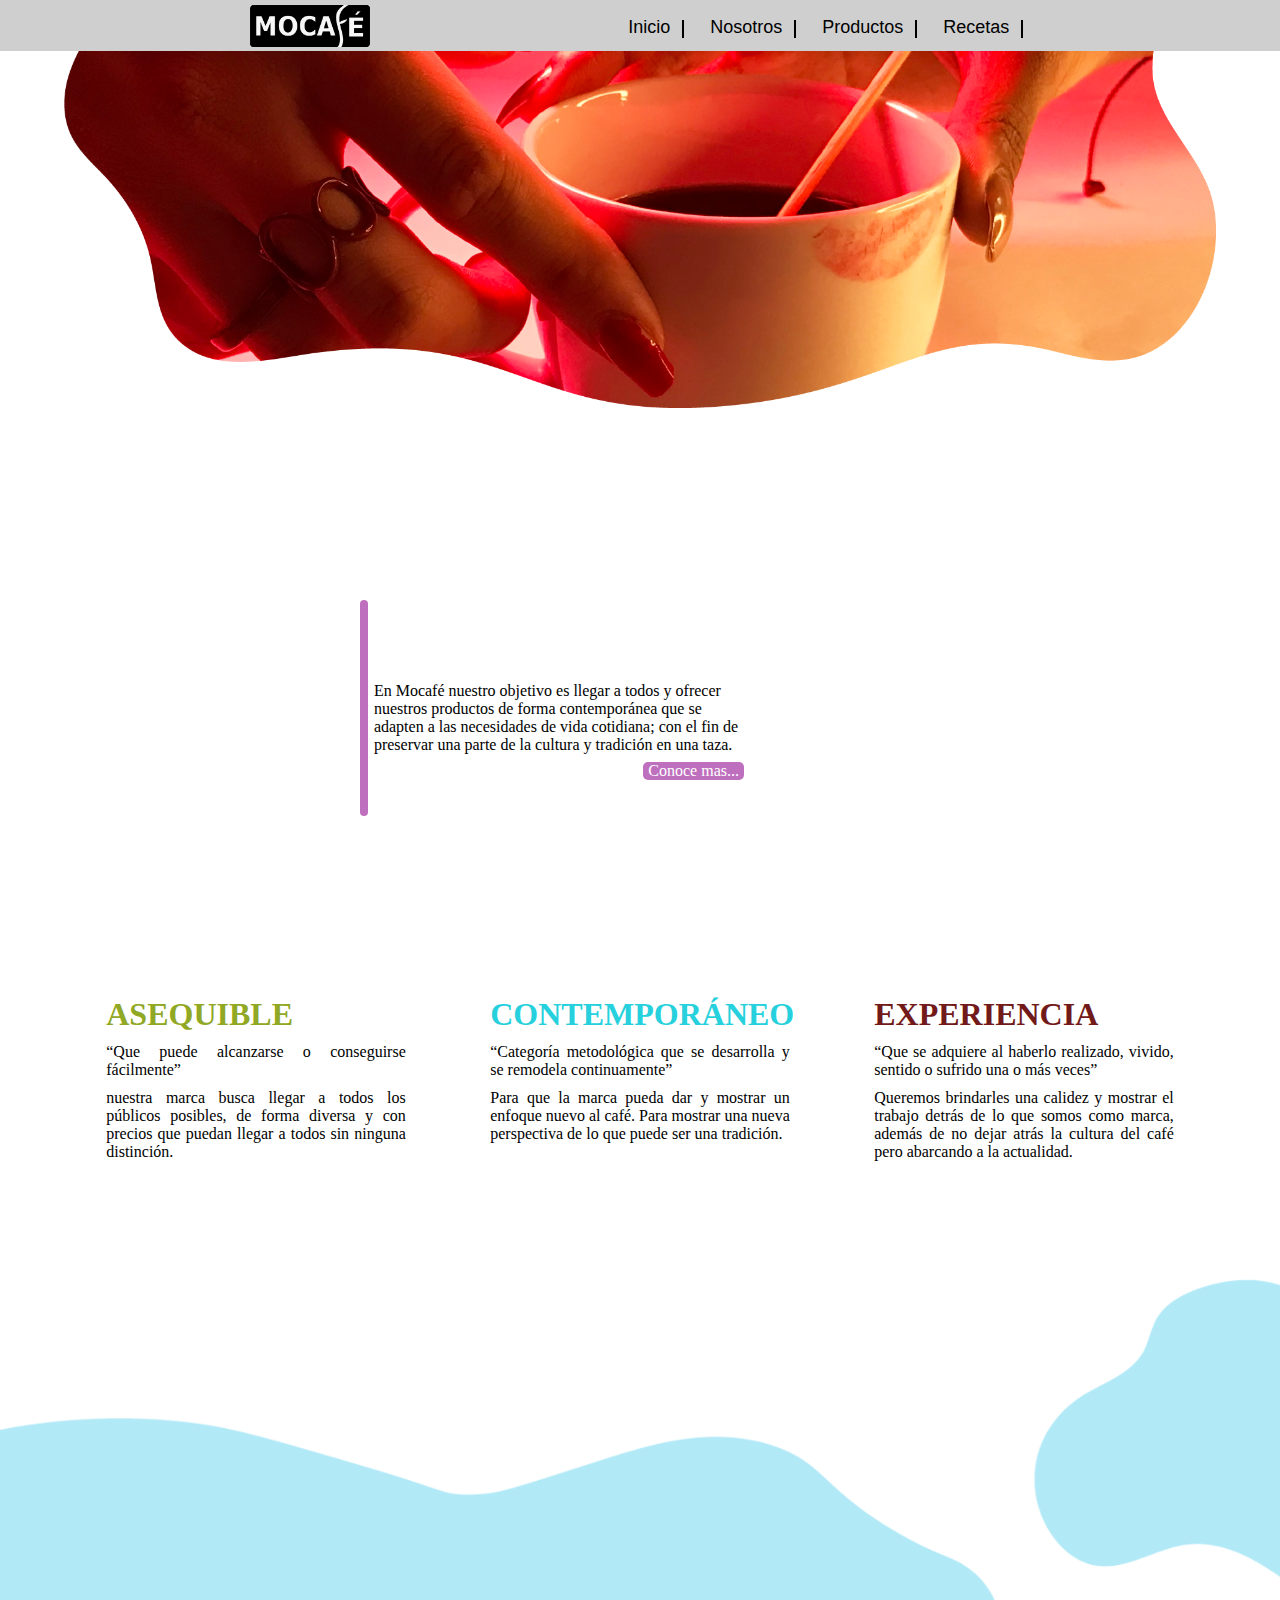
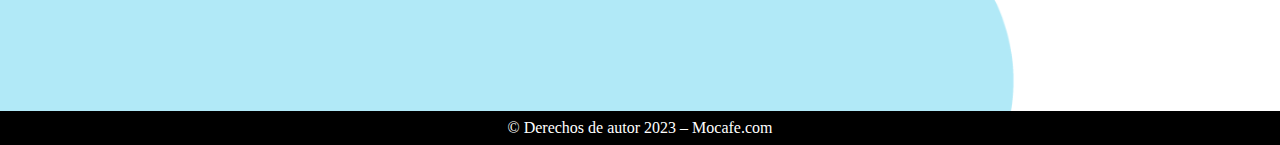
==== index.html @ 017a7a90 "home listo" ====
<!DOCTYPE html>
<html lang="en">
<head>
    <meta charset="UTF-8">
    <meta name="viewport" content="width=device-width, initial-scale=1.0">
    <link rel="stylesheet" href="css/mariana.css">
    <title>Mocafe</title>
</head>
<body>
    <nav class="navbar">
        <div class="navbar-logo">
            <img src="img/logo-mocafe.jpeg" alt="logo">
        </div>
        <ul class="navlink">
            <li>
                <a href="index.html">Inicio</a>
                <div class="line"></div>
            </li>
            <li>
                <a href="module/nosotros.html">Nosotros</a>
                <div class="line"></div>
            </li>
            <li>
                <a href="module/productos.html">Productos</a>
                <div class="line"></div>
            </li>
            <li>
                <a href="module/recetas.html">Recetas</a>
                <div class="line"></div>
            </li>
        </ul>
    </nav>
    <div class="slider">
        <ul>
          <li>
            <img src="img/slide1.png" alt="">
          </li>
          <li>
            <img src=" img/slide2.png" alt="">
          </li>
          <li>
            <img src="img/slide1.png" alt="">
          </li>
          <li>
            <img src="img/slide2.png" alt="">
          </li>
        </ul>
      </div>
      <div class="objetc-ini">
        <div class="line-object"></div>
        <div class="texto-object">
            <p>
                En Mocafé nuestro objetivo es llegar a todos y ofrecer 
                nuestros productos de forma contemporánea que se 
                adapten a las necesidades de vida cotidiana; con el fin de 
                preservar una parte de la cultura y tradición en una taza.
            </p>
            <a href="">Conoce mas...</a>
        </div>
      </div>

      <div class="ace-content">
        <div class="ace">
            <h1 class="h1">ASEQUIBLE</h1>
            <p>
                “Que puede alcanzarse o conseguirse 
                fácilmente”
            </p>
            <p>
                nuestra marca busca llegar a todos los 
                públicos posibles, de forma diversa y 
                con precios que puedan llegar a todos 
                sin ninguna distinción.
            </p>
        </div>
        <div class="ace">
            <h1 class="h2">CONTEMPORÁNEO</h1>
            <p>
                “Categoría metodológica que se desarrolla y se 
                remodela continuamente”
            </p>
            <p>
                Para que la marca pueda dar y mostrar 
                un enfoque nuevo al café. Para mostrar 
                una nueva perspectiva de lo que puede 
                ser una tradición.
            </p>
        </div>
        <div class="ace">
            <h1 class="h3">EXPERIENCIA</h1>
            <p>
                “Que se adquiere al haberlo realizado, 
                vivido, sentido o sufrido una o más 
                veces”
            </p>
            <p>
                Queremos brindarles una calidez y mostrar 
                el trabajo detrás de lo que somos como 
                marca, además de no dejar atrás la cultura 
                del café pero abarcando a la actualidad.
            </p>
        </div>
      </div>
      <div class="suscrip">
        <img src="img/footer.png" alt="">
      </div>

      <div class="footer">
        <p>© Derechos de autor 2023 – Mocafe.com</p>
      </div>
</body>
</html>
---- css/mariana.css ----
*{
    margin: 0;
    padding: 0;
    box-sizing: border-box;
}
a{
    text-decoration: none;
    color: #000;
}
/* ======================== NAVBAR ========================*/

.navbar{
    display: flex;
    justify-content: space-evenly;
    background: rgb(207, 207, 207);
    padding: 5px 0 0 5px;
}
.navbar-logo{
    width: 120px;
}
.navbar-logo img{
    width: 120px;
    border-radius: 2px;
}
.navlink{
    display: flex;
    align-items: center;
    list-style: none;
}
.navlink li{
    display: flex;
    font-family: Verdana, Geneva, Tahoma, sans-serif;
    font-size: 18px;
    margin: 0 4px 0 4px;
    padding: 0 5px 0 5px;
}
.navlink a{
    padding: 2px 5px 2px 5px ;
}
.navlink a:hover{
    background: rgb(170, 170, 170);
    border-radius: 5px;
}

.line{
    background: #000;
    width: 2px;
    height: 18px;
    margin: 5px 3px 0 7px;
}

/* ======================== SLIDER ========================*/
.slider{
    width: 100%;
    height: 65vh;
    overflow: hidden;
    }

.slider ul{
    display: flex;
    animation: slide 16S infinite alternate linear;
    width: 400%;
}

.slider li{
    display: flex;
    justify-content: center;
    width: 100%;
    list-style: none;
}
    
.slider img{
    width: 90%;
    margin-top: -13vh;
    object-fit: cover;
}
@keyframes slide{
    0%{margin-left: 0%;}
    20%{margin-left: 0%;}

    25%{margin-left: -100%;}
    45%{margin-left: -100%;}

    50%{margin-left: -200%;}
    70%{margin-left: -200%;}

    75%{margin-left: -300%;}
    100%{margin-left: -300%;}
}

.objetc-ini{
    display: flex;
    align-items: center;
    width: 30%;
    margin-left: 40vh;
    margin-top: -4vh;
}

.line-object{
    background: rgb(190, 112, 190);
    width: 30px;
    height: 24vh;
    border-radius: 10px;
    margin-right: 6px;
}

.texto-object{
    margin-top: 6vh;
}

.texto-object a{
    background: rgb(190, 112, 190);
    color: #fff;
    float: right;
    margin: 8px 0 8px 0;
    padding: 0 5px 0 5px;
    border-radius: 5px;
}

.ace-content{
    display: flex;
    justify-content: space-around;
    width: 90%;
    margin: auto;
    margin-top: 20vh;
}
.ace{
    width: 26%;
    margin: 0 20px 0 20px;
}

.ace .h1,
.h2, .h3{
    font-weight: bolder;
    margin-bottom: 10px;
}
.ace .h1{
    color: rgb(144, 168, 35);
}
.ace .h2{
    color: rgb(38, 209, 221);
}
.ace .h3{
    color: rgb(114, 25, 25);
}
.ace p{
    margin-bottom: 10px;
    text-align: justify;
}



.suscrip{
    width: 100%;
    height: 60vh;
}
.suscrip img{
    width: 100%;
    height: 60vh;
    object-fit: cover;
}
.footer{
    background: #000;
    display: block;
    width: 100%;
    text-align: center;
    color: #fff;
    padding: 8px 0 8px 0;
}

.nosimg{
    width: 100%;
    height: 50vh;
}
.nosimg img{
    width: 100%;
}

.mivi{
    background-color: red;
    display: flex;
    width: 60%;
    margin: auto;
    margin-top: 50px;
}
.miviline{
    width: 40px;
    height: 20vh;
    background: yellow;
    margin-right: 10px;
}

.mivi-text1{
    background: blue;
}
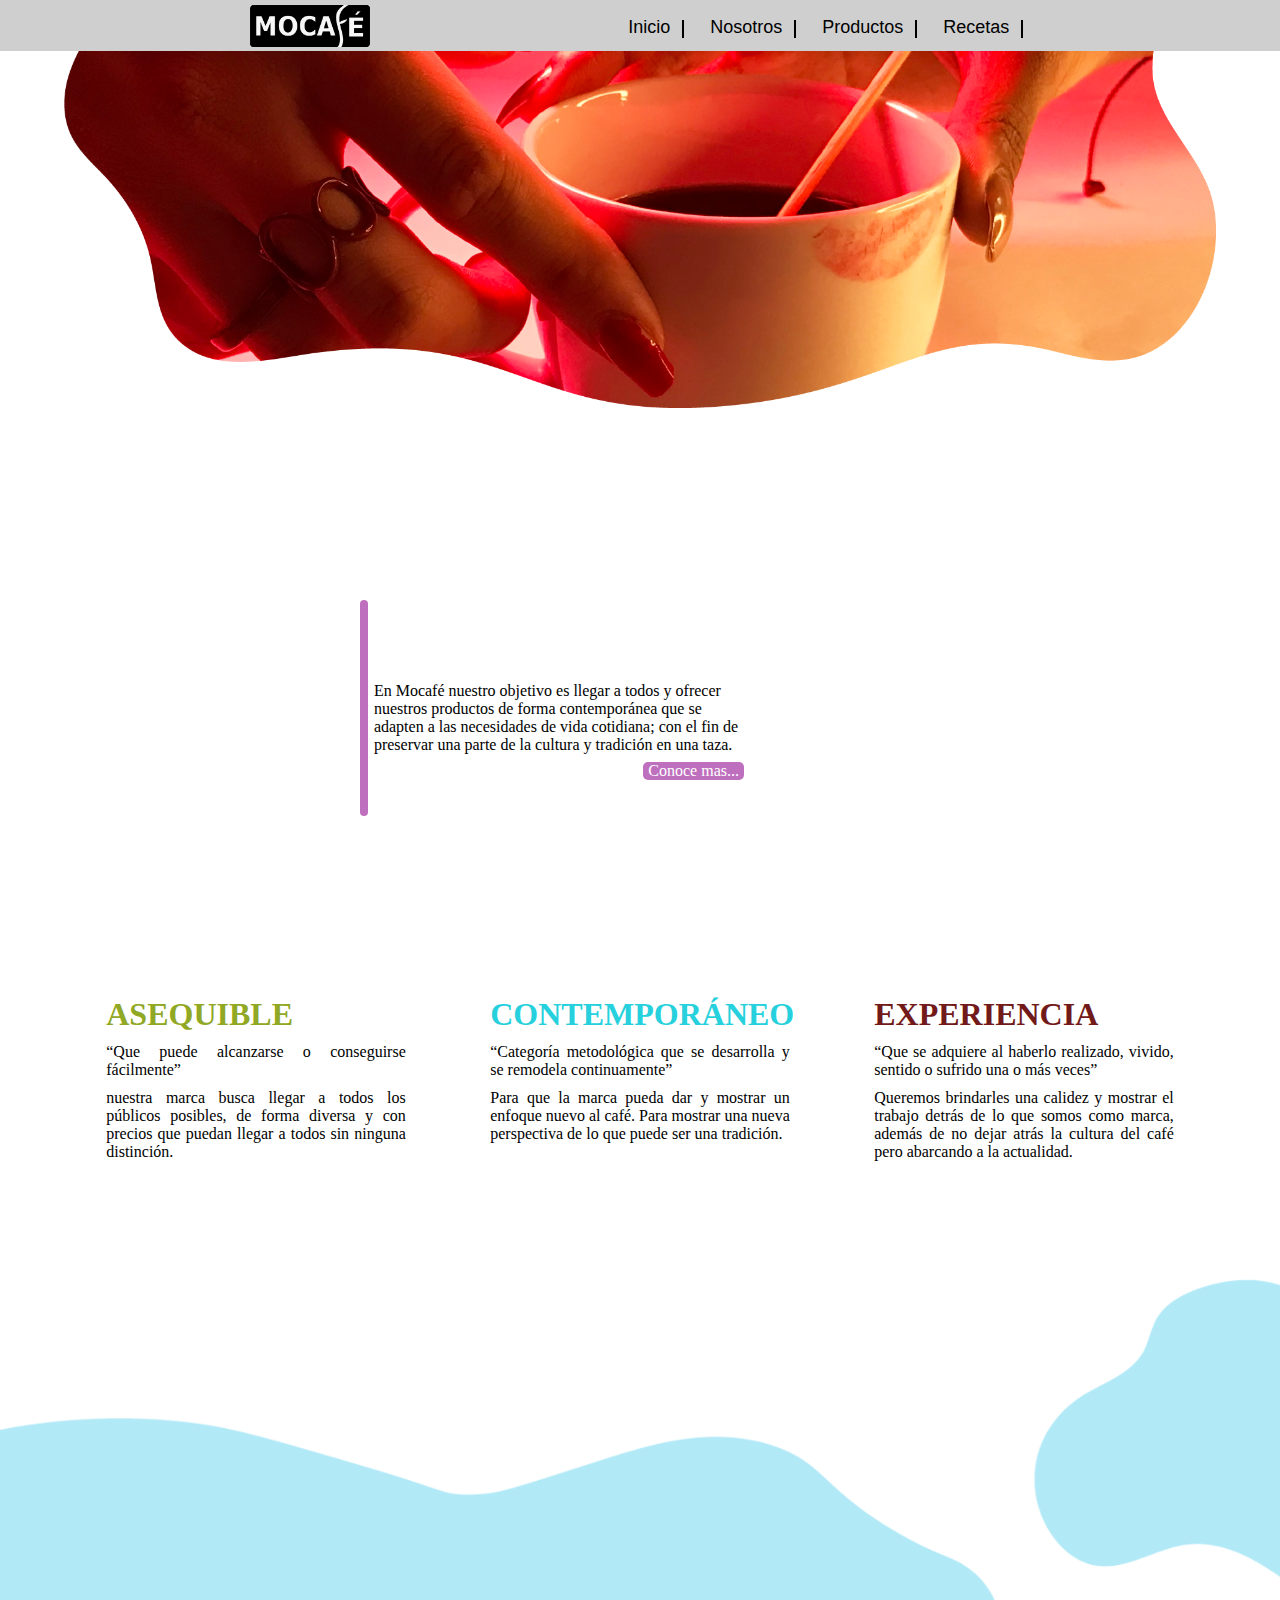
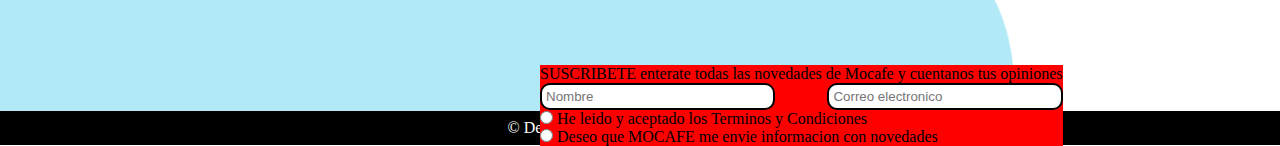
==== commit d563721c: "tengo mucho por hacer y poco tiempo pa hacerlo" ====
--- a/index.html
+++ b/index.html
@@ -1,11 +1,13 @@
 <!DOCTYPE html>
 <html lang="en">
+
 <head>
     <meta charset="UTF-8">
     <meta name="viewport" content="width=device-width, initial-scale=1.0">
     <link rel="stylesheet" href="css/mariana.css">
     <title>Mocafe</title>
 </head>
+
 <body>
     <nav class="navbar">
         <div class="navbar-logo">
@@ -32,81 +34,100 @@
     </nav>
     <div class="slider">
         <ul>
-          <li>
-            <img src="img/slide1.png" alt="">
-          </li>
-          <li>
-            <img src=" img/slide2.png" alt="">
-          </li>
-          <li>
-            <img src="img/slide1.png" alt="">
-          </li>
-          <li>
-            <img src="img/slide2.png" alt="">
-          </li>
+            <li>
+                <img src="img/slide1.png" alt="">
+            </li>
+            <li>
+                <img src=" img/slide2.png" alt="">
+            </li>
+            <li>
+                <img src="img/slide1.png" alt="">
+            </li>
+            <li>
+                <img src="img/slide2.png" alt="">
+            </li>
         </ul>
-      </div>
-      <div class="objetc-ini">
+    </div>
+    <div class="objetc-ini">
         <div class="line-object"></div>
         <div class="texto-object">
             <p>
-                En Mocafé nuestro objetivo es llegar a todos y ofrecer 
-                nuestros productos de forma contemporánea que se 
-                adapten a las necesidades de vida cotidiana; con el fin de 
+                En Mocafé nuestro objetivo es llegar a todos y ofrecer
+                nuestros productos de forma contemporánea que se
+                adapten a las necesidades de vida cotidiana; con el fin de
                 preservar una parte de la cultura y tradición en una taza.
             </p>
             <a href="">Conoce mas...</a>
         </div>
-      </div>
+    </div>
 
-      <div class="ace-content">
+    <div class="ace-content">
         <div class="ace">
             <h1 class="h1">ASEQUIBLE</h1>
             <p>
-                “Que puede alcanzarse o conseguirse 
+                “Que puede alcanzarse o conseguirse
                 fácilmente”
             </p>
             <p>
-                nuestra marca busca llegar a todos los 
-                públicos posibles, de forma diversa y 
-                con precios que puedan llegar a todos 
+                nuestra marca busca llegar a todos los
+                públicos posibles, de forma diversa y
+                con precios que puedan llegar a todos
                 sin ninguna distinción.
             </p>
         </div>
         <div class="ace">
             <h1 class="h2">CONTEMPORÁNEO</h1>
             <p>
-                “Categoría metodológica que se desarrolla y se 
+                “Categoría metodológica que se desarrolla y se
                 remodela continuamente”
             </p>
             <p>
-                Para que la marca pueda dar y mostrar 
-                un enfoque nuevo al café. Para mostrar 
-                una nueva perspectiva de lo que puede 
+                Para que la marca pueda dar y mostrar
+                un enfoque nuevo al café. Para mostrar
+                una nueva perspectiva de lo que puede
                 ser una tradición.
             </p>
         </div>
         <div class="ace">
             <h1 class="h3">EXPERIENCIA</h1>
             <p>
-                “Que se adquiere al haberlo realizado, 
-                vivido, sentido o sufrido una o más 
+                “Que se adquiere al haberlo realizado,
+                vivido, sentido o sufrido una o más
                 veces”
             </p>
             <p>
-                Queremos brindarles una calidez y mostrar 
-                el trabajo detrás de lo que somos como 
-                marca, además de no dejar atrás la cultura 
+                Queremos brindarles una calidez y mostrar
+                el trabajo detrás de lo que somos como
+                marca, además de no dejar atrás la cultura
                 del café pero abarcando a la actualidad.
             </p>
         </div>
-      </div>
-      <div class="suscrip">
+    </div>
+    <div class="suscrip">
         <img src="img/footer.png" alt="">
-      </div>
+        <div class="text-sus">
+            <p>
+                SUSCRIBETE enterate todas las novedades de Mocafe y cuentanos
+                tus opiniones
+            </p>
+            <div class="input">
+                <input type="text" placeholder="Nombre">
+                <input type="text" placeholder="Correo electronico">
+            </div>
+            <div>
+                <input type="radio" name="" id="">
+                <span>He leido y aceptado los Terminos y Condiciones</span>
+            </div>
+            <div>
+                <input type="radio" name="" id="">
+                <span>Deseo que MOCAFE me envie informacion con novedades</span>
+            </div>
+        </div>
+    </div>
 
-      <div class="footer">
+    <div class="footer">
         <p>© Derechos de autor 2023 – Mocafe.com</p>
-      </div>
+    </div>
 </body>
+
 </html>--- a/css/mariana.css
+++ b/css/mariana.css
@@ -1,48 +1,56 @@
-*{
+* {
     margin: 0;
     padding: 0;
     box-sizing: border-box;
 }
-a{
+
+a {
     text-decoration: none;
     color: #000;
 }
+
 /* ======================== NAVBAR ========================*/
 
-.navbar{
+.navbar {
     display: flex;
     justify-content: space-evenly;
     background: rgb(207, 207, 207);
     padding: 5px 0 0 5px;
 }
-.navbar-logo{
+
+.navbar-logo {
     width: 120px;
 }
-.navbar-logo img{
+
+.navbar-logo img {
     width: 120px;
     border-radius: 2px;
 }
-.navlink{
+
+.navlink {
     display: flex;
     align-items: center;
     list-style: none;
 }
-.navlink li{
+
+.navlink li {
     display: flex;
     font-family: Verdana, Geneva, Tahoma, sans-serif;
     font-size: 18px;
     margin: 0 4px 0 4px;
     padding: 0 5px 0 5px;
 }
-.navlink a{
-    padding: 2px 5px 2px 5px ;
-}
-.navlink a:hover{
+
+.navlink a {
+    padding: 2px 5px 2px 5px;
+}
+
+.navlink a:hover {
     background: rgb(170, 170, 170);
     border-radius: 5px;
 }
 
-.line{
+.line {
     background: #000;
     width: 2px;
     height: 18px;
@@ -50,45 +58,66 @@
 }
 
 /* ======================== SLIDER ========================*/
-.slider{
+.slider {
     width: 100%;
     height: 65vh;
     overflow: hidden;
-    }
-
-.slider ul{
+}
+
+.slider ul {
     display: flex;
     animation: slide 16S infinite alternate linear;
     width: 400%;
 }
 
-.slider li{
+.slider li {
     display: flex;
     justify-content: center;
     width: 100%;
     list-style: none;
 }
-    
-.slider img{
+
+.slider img {
     width: 90%;
     margin-top: -13vh;
     object-fit: cover;
 }
-@keyframes slide{
-    0%{margin-left: 0%;}
-    20%{margin-left: 0%;}
-
-    25%{margin-left: -100%;}
-    45%{margin-left: -100%;}
-
-    50%{margin-left: -200%;}
-    70%{margin-left: -200%;}
-
-    75%{margin-left: -300%;}
-    100%{margin-left: -300%;}
-}
-
-.objetc-ini{
+
+@keyframes slide {
+    0% {
+        margin-left: 0%;
+    }
+
+    20% {
+        margin-left: 0%;
+    }
+
+    25% {
+        margin-left: -100%;
+    }
+
+    45% {
+        margin-left: -100%;
+    }
+
+    50% {
+        margin-left: -200%;
+    }
+
+    70% {
+        margin-left: -200%;
+    }
+
+    75% {
+        margin-left: -300%;
+    }
+
+    100% {
+        margin-left: -300%;
+    }
+}
+
+.objetc-ini {
     display: flex;
     align-items: center;
     width: 30%;
@@ -96,7 +125,7 @@
     margin-top: -4vh;
 }
 
-.line-object{
+.line-object {
     background: rgb(190, 112, 190);
     width: 30px;
     height: 24vh;
@@ -104,11 +133,11 @@
     margin-right: 6px;
 }
 
-.texto-object{
+.texto-object {
     margin-top: 6vh;
 }
 
-.texto-object a{
+.texto-object a {
     background: rgb(190, 112, 190);
     color: #fff;
     float: right;
@@ -117,49 +146,57 @@
     border-radius: 5px;
 }
 
-.ace-content{
+.ace-content {
     display: flex;
     justify-content: space-around;
     width: 90%;
     margin: auto;
     margin-top: 20vh;
 }
-.ace{
+
+.ace {
     width: 26%;
     margin: 0 20px 0 20px;
 }
 
 .ace .h1,
-.h2, .h3{
+.h2,
+.h3 {
     font-weight: bolder;
     margin-bottom: 10px;
 }
-.ace .h1{
+
+.ace .h1 {
     color: rgb(144, 168, 35);
 }
-.ace .h2{
+
+.ace .h2 {
     color: rgb(38, 209, 221);
 }
-.ace .h3{
+
+.ace .h3 {
     color: rgb(114, 25, 25);
 }
-.ace p{
+
+.ace p {
     margin-bottom: 10px;
     text-align: justify;
 }
 
 
 
-.suscrip{
+.suscrip {
     width: 100%;
     height: 60vh;
 }
-.suscrip img{
+
+.suscrip img {
     width: 100%;
     height: 60vh;
     object-fit: cover;
 }
-.footer{
+
+.footer {
     background: #000;
     display: block;
     width: 100%;
@@ -168,28 +205,50 @@
     padding: 8px 0 8px 0;
 }
 
-.nosimg{
+.nosimg {
     width: 100%;
     height: 50vh;
 }
-.nosimg img{
-    width: 100%;
-}
-
-.mivi{
+
+.nosimg img {
+    width: 100%;
+}
+
+.mivi {
     background-color: red;
     display: flex;
     width: 60%;
     margin: auto;
     margin-top: 50px;
 }
-.miviline{
+
+.miviline {
     width: 40px;
     height: 20vh;
     background: yellow;
     margin-right: 10px;
 }
 
-.mivi-text1{
+.mivi-text1 {
     background: blue;
+}
+
+.text-sus {
+    background: red;
+    position: absolute;
+    top: 185vh;
+    left: 60vh;
+}
+
+.text-sus .input {
+    display: flex;
+    justify-content: space-between;
+}
+
+.input input {
+    width: 45%;
+    padding: 4px;
+    border-radius: 10px;
+    border: none;
+    border: 2px solid #000;
 }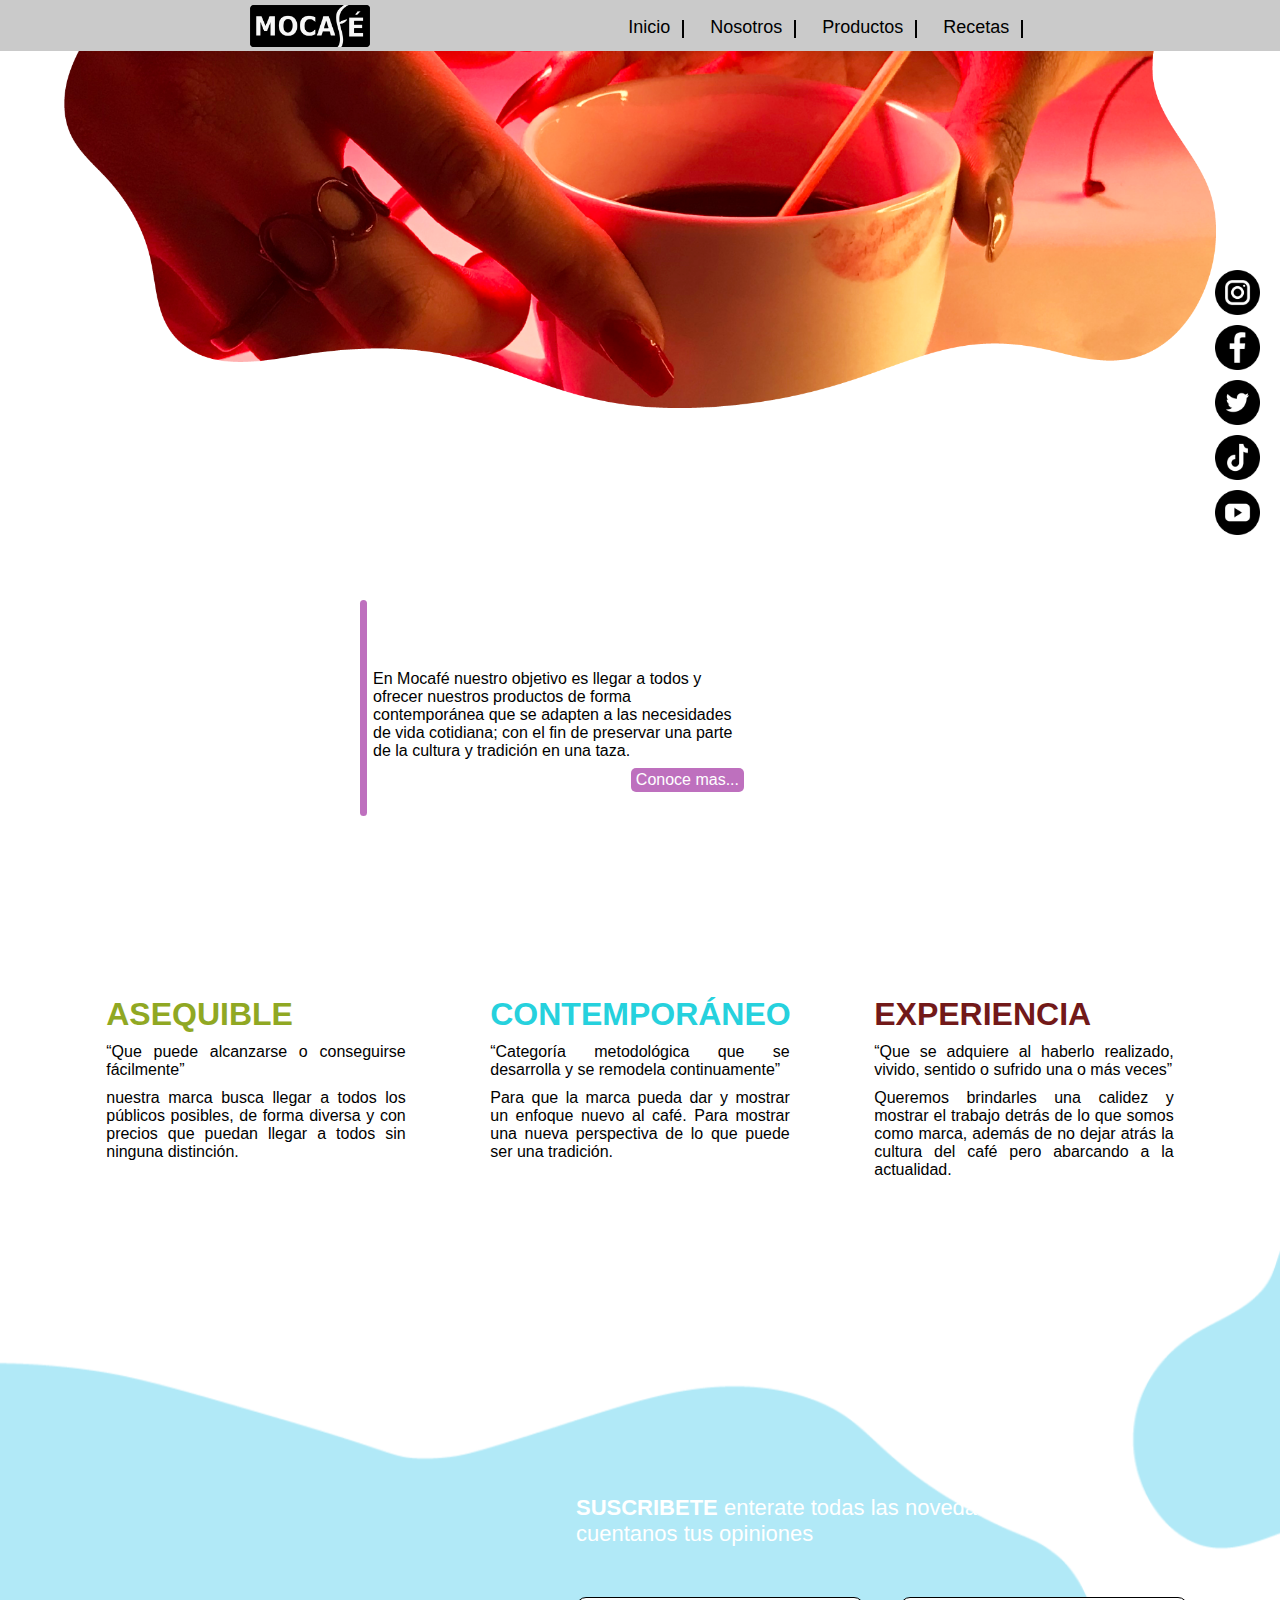
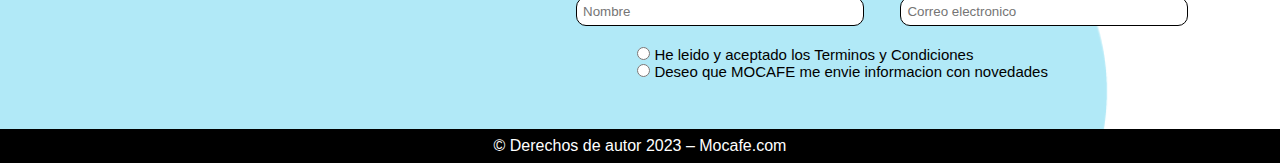
==== commit db78b30f: "solo falta lo card de nosotros y contacto" ====
--- a/index.html
+++ b/index.html
@@ -5,10 +5,30 @@
     <meta charset="UTF-8">
     <meta name="viewport" content="width=device-width, initial-scale=1.0">
     <link rel="stylesheet" href="css/mariana.css">
+    <link rel="icon" href="img/mocafe.ico">
     <title>Mocafe</title>
 </head>
 
 <body>
+    <div class="redes-sociales">
+        <div class="enlaces-redes">
+            <a href="https://www.instagram.com">
+                <img src="../img/instagram.png" alt="instagram">
+            </a>
+            <a href="https://web.facebook.com/?_rdc=11&_rdr">
+                <img src="../img/facebook.png" alt="facebook">
+            </a>
+            <a href="https://twitter.com/?lang=es">
+                <img src="../img/twitter.png" alt="twitter">
+            </a>
+            <a href="https://www.tiktok.com/es/">
+                <img src="../img/tiktok.png" alt="tik tok">
+            </a>
+            <a href="https://www.youtube.com">
+                <img src="../img/youtube.png" alt="youtube">
+            </a>
+        </div>
+    </div>
     <nav class="navbar">
         <div class="navbar-logo">
             <img src="img/logo-mocafe.jpeg" alt="logo">
@@ -107,18 +127,18 @@
         <img src="img/footer.png" alt="">
         <div class="text-sus">
             <p>
-                SUSCRIBETE enterate todas las novedades de Mocafe y cuentanos
+                <b>SUSCRIBETE</b> enterate todas las novedades de <b>Mocafe</b> y cuentanos
                 tus opiniones
             </p>
             <div class="input">
                 <input type="text" placeholder="Nombre">
                 <input type="text" placeholder="Correo electronico">
             </div>
-            <div>
+            <div class="terco">
                 <input type="radio" name="" id="">
                 <span>He leido y aceptado los Terminos y Condiciones</span>
             </div>
-            <div>
+            <div class="terco">
                 <input type="radio" name="" id="">
                 <span>Deseo que MOCAFE me envie informacion con novedades</span>
             </div>
--- a/css/mariana.css
+++ b/css/mariana.css
@@ -2,6 +2,7 @@
     margin: 0;
     padding: 0;
     box-sizing: border-box;
+    font-family: Verdana, Geneva, Tahoma, sans-serif;
 }
 
 a {
@@ -12,10 +13,13 @@
 /* ======================== NAVBAR ========================*/
 
 .navbar {
+    position: sticky;
+    top: 0;
     display: flex;
     justify-content: space-evenly;
-    background: rgb(207, 207, 207);
+    background: rgb(202, 202, 202);
     padding: 5px 0 0 5px;
+    z-index: 999;
 }
 
 .navbar-logo {
@@ -57,6 +61,28 @@
     margin: 5px 3px 0 7px;
 }
 
+/* ======================== REDES SOCIALES ========================*/
+.redes-sociales{
+    position: fixed;
+    width: 5vh;
+    height: 100vh;
+    right: 20px;
+    z-index: 999;
+}
+.redes-sociales .enlaces-redes{
+    margin-top: 30vh;
+}
+.enlaces-redes a{
+    display: block;
+    width: 5vh;
+    height: 5vh;
+    margin-bottom: 10px;
+    border-radius: 50%;
+}
+.redes-sociales img{
+    width: 5vh;
+    height: 5vh;
+}
 /* ======================== SLIDER ========================*/
 .slider {
     width: 100%;
@@ -142,7 +168,7 @@
     color: #fff;
     float: right;
     margin: 8px 0 8px 0;
-    padding: 0 5px 0 5px;
+    padding: 3px 5px 3px 5px;
     border-radius: 5px;
 }
 
@@ -186,14 +212,16 @@
 
 
 .suscrip {
+    position: relative;
     width: 100%;
     height: 60vh;
 }
 
 .suscrip img {
     width: 100%;
-    height: 60vh;
+    height: 75vh;
     object-fit: cover;
+    margin-top: -15vh;
 }
 
 .footer {
@@ -205,6 +233,42 @@
     padding: 8px 0 8px 0;
 }
 
+
+.text-sus {
+    position: absolute;
+    top: 34vh;
+    left: 64vh;
+}
+
+.text-sus p{
+    color: #fff;
+    width: 68vh;
+    margin: auto;
+    margin-bottom: 50px;
+    font-size: 22px;
+}
+
+.text-sus .input {
+    display: flex;
+    justify-content: space-between;
+}
+
+.input input {
+    width: 47%;
+    padding: 6px;
+    border-radius: 10px;
+    border: none;
+    border: 1px solid #000;
+    margin-bottom: 20px;
+}
+.terco{
+    font-size: 15px;
+    width: 80%;
+    margin: auto;
+}
+
+
+/* ======================== NOSOTROS ========================*/
 .nosimg {
     width: 100%;
     height: 50vh;
@@ -213,42 +277,200 @@
 .nosimg img {
     width: 100%;
 }
-
 .mivi {
-    background-color: red;
-    display: flex;
+    display: flex;
+    justify-content: center;
     width: 60%;
     margin: auto;
     margin-top: 50px;
 }
 
-.miviline {
+.miviline1 {
+    width: 60px;
+    height: 13vh;
+    margin-top: 5vh;
+    background: rgb(250, 237, 58);
+    margin-right: 10px;
+}
+.miviline2 {
     width: 40px;
-    height: 20vh;
-    background: yellow;
+    height: 12vh;
+    margin-top: 4vh;
+    background: rgb(236, 109, 109);
     margin-right: 10px;
 }
 
 .mivi-text1 {
-    background: blue;
-}
-
-.text-sus {
-    background: red;
+    display: flex;
+    width: 35%;
+    text-align: justify;
+    margin-right: 20vh;
+
+}
+.mivi-text1 h1{
+    color: rgb(255, 242, 67);
+    font-size: 45px;
+}
+.mivi-text2 h1{
+    color: red;
+    font-size: 45px;
+}
+
+.mivi-text2{
+    display: flex;
+    width: 35%;
+    text-align: justify;
+}
+.nosotros{
+    margin: 2vh 0 0 10vh;
+    width: 22%;
+    border-bottom: 2px solid #000;
+    margin-bottom: 50px;
+}
+
+.nosotros-montaña{
+    position: relative;
+    width: 100%;
+    margin-top: 20vh;
+    margin-bottom: -.4vh;
+}
+.nosotros-montaña img{
+    width: 100%;
+}
+
+.pacho{
+    display: flex;
+    justify-content: center;
     position: absolute;
-    top: 185vh;
-    left: 60vh;
-}
-
-.text-sus .input {
-    display: flex;
-    justify-content: space-between;
-}
-
-.input input {
-    width: 45%;
-    padding: 4px;
+    bottom: 38vh;
+}
+
+.pacho img{
+    width: 38vh;
+    height: 38vh;
+    margin-top: -2vh;
+}
+
+.texto-nosotros{
+    display: flex;
+    width: 40%;
+}
+.linenoso{
+    background: brown;
+    width: 20px;
+    height: 35vh;
+    margin-right: 20px;
+}
+.nostp1{
+    width: 70%;
+    text-align: justify;
+    margin-top: 3vh;
+    margin-bottom: 30px;
+    font-size: 25px;
+}
+.nostp2{
+    width: 80%;
+    text-align: justify;
+    font-size: 25px;
+}
+
+.inicio-product{
+    width: 100%;
+}
+.inicio-product .imagen-fondo{
+    width: 100%;
+}
+
+.contenido-product{
+    position: absolute;
+    display: flex;
+    top: 6vh;
+}
+.contenido-product img{
+    width: 60%;
+    margin-left: -10vh;
+}
+
+.text-product h1{
+    width: 50%;
+    margin-top: 10vh;
+    margin-bottom: 28vh;
+    margin-left: -5vh;
+    border-bottom: 2px solid #000;
+}
+.text-product p{
+    width: 75%;
+    font-size: 25px;
+    margin-left: 5vh;
+    text-align: justify;
+}
+
+.productos-cono{
+    margin-top: -3vh;
+}
+
+.cono-prod{
+    display: flex;
+    padding-left: 25vh;
+    align-items: center;
+    margin-bottom: 30px;
+}
+.cono-prod img{
+    width: 35vh;
+    border-radius: 50px;
+    z-index: 100;
+}
+.text-cono{
+    width: 40%;
     border-radius: 10px;
-    border: none;
-    border: 2px solid #000;
+    padding: 20px 30px;
+    padding-left: 10vh;
+    margin-left: -8vh;
+    background: rgb(224, 224, 224);
+}
+.text-cono p{
+    margin-right: 5vh;
+    text-align: justify;
+}
+.text-cono a{
+    background: #9eae18;
+    border-radius: 10px;
+    padding: 3px 20px;
+    color: #fff;
+    float: right;
+    margin-top: 15px;
+    margin-right: 80px;
+}
+
+.cono-prod.cono2 .text-cono{
+    margin-left: 50vh;
+    padding-left: 5vh;
+    padding-right: 8vh;
+    margin-right: -10vh;
+}
+.cono-prod.cono2 .text-cono a{
+    float: left;
+    background: #603e34;
+}
+.cono-prod.cono2 .text-cono p{
+    padding-left: 3vh;
+}
+.cono-prod.cono3{
+    padding-left: 34vh;
+}
+.cono-prod.cono3 .text-cono a{
+    background: #e5d13a;
+}
+
+.content-card{
+    position: relative;
+}
+
+.cards-nosotros{
+    display: flex;
+    position: absolute;
+    bottom: 0;
+}
+.cards-nosotros img{
+    width: 35vh;
 }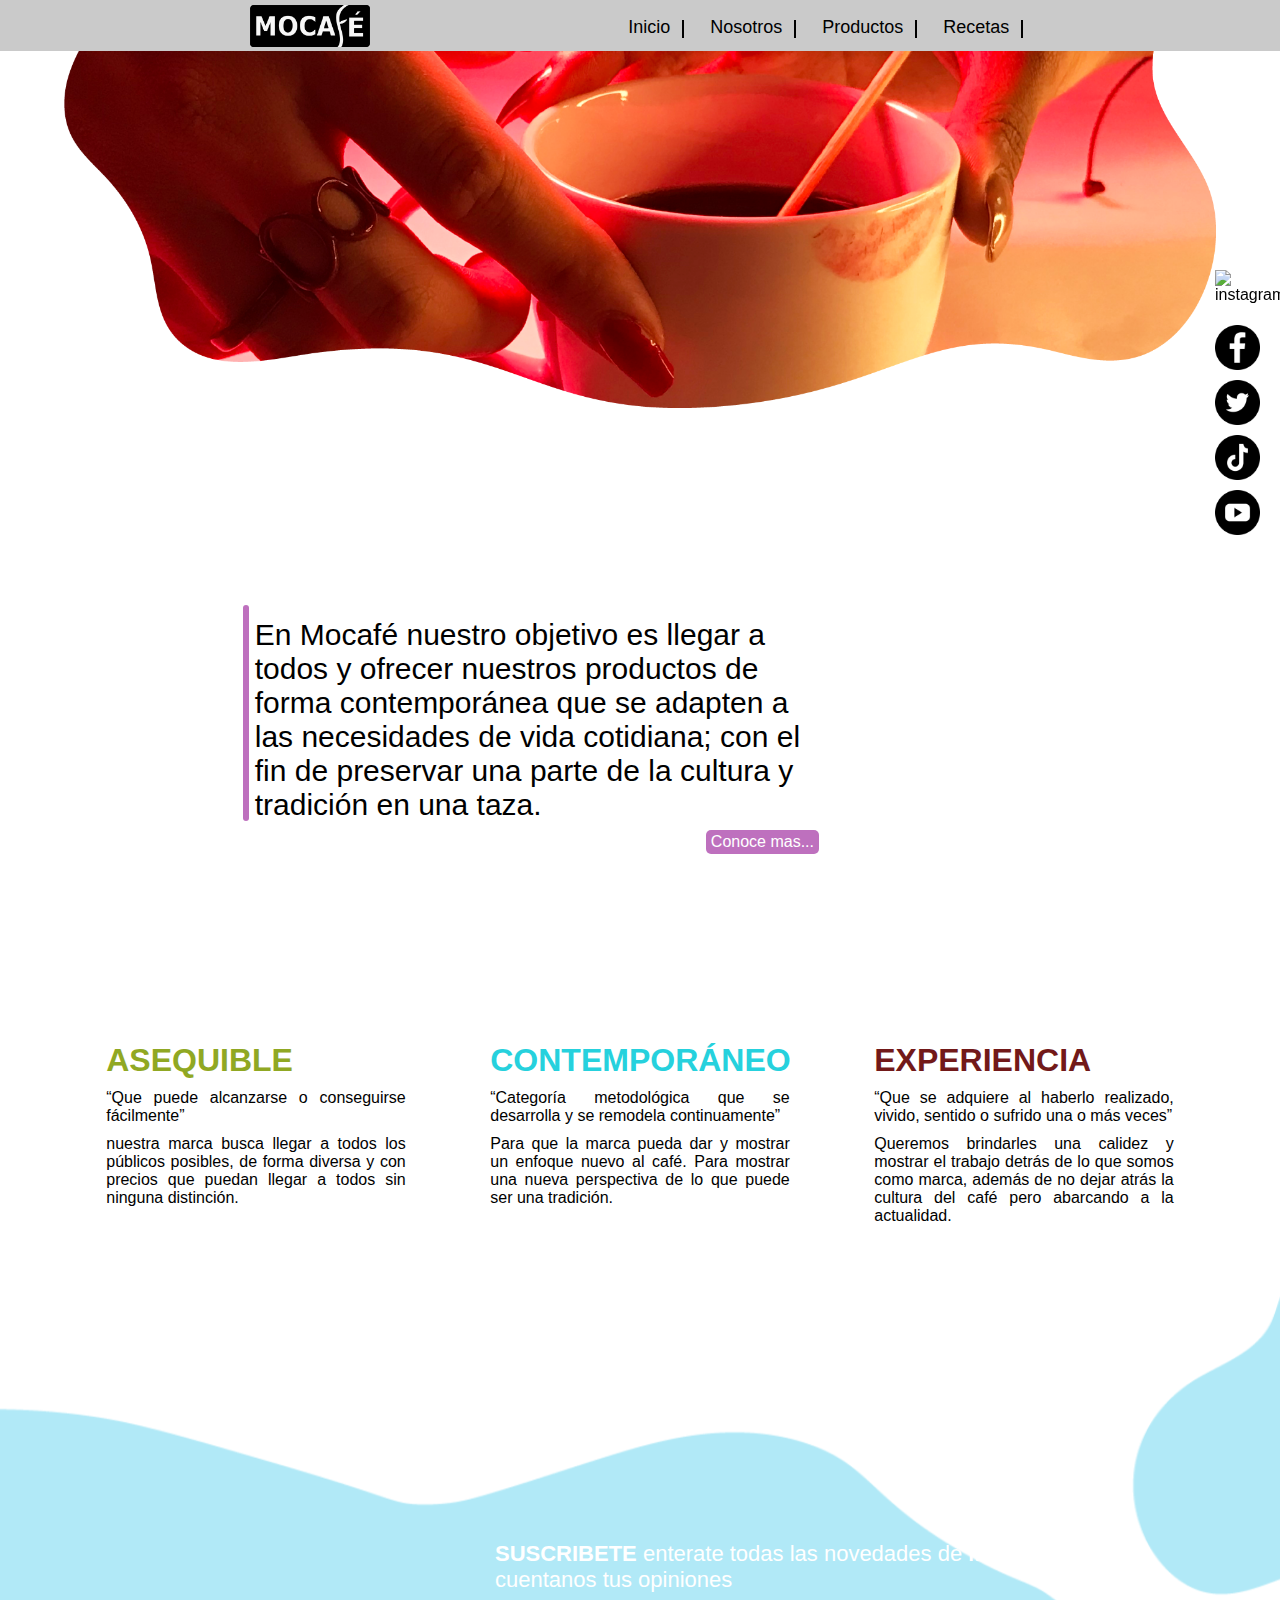
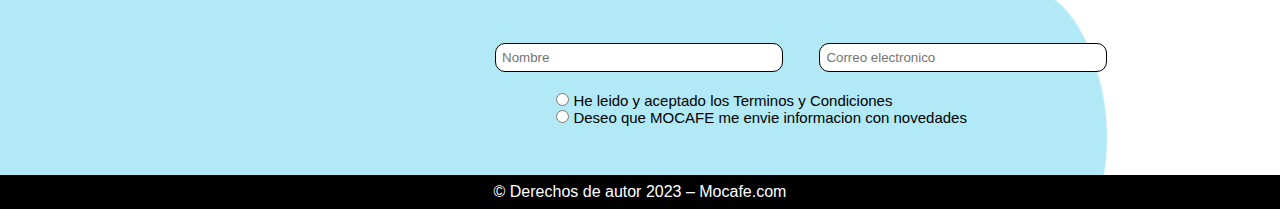
==== commit e7fe4301: "Update index.html" ====
--- a/index.html
+++ b/index.html
@@ -13,19 +13,19 @@
     <div class="redes-sociales">
         <div class="enlaces-redes">
             <a href="https://www.instagram.com">
-                <img src="../img/instagram.png" alt="instagram">
+                <img src=".img/instagram.png" alt="instagram">
             </a>
             <a href="https://web.facebook.com/?_rdc=11&_rdr">
-                <img src="../img/facebook.png" alt="facebook">
+                <img src="img/facebook.png" alt="facebook">
             </a>
             <a href="https://twitter.com/?lang=es">
-                <img src="../img/twitter.png" alt="twitter">
+                <img src="img/twitter.png" alt="twitter">
             </a>
             <a href="https://www.tiktok.com/es/">
-                <img src="../img/tiktok.png" alt="tik tok">
+                <img src="img/tiktok.png" alt="tik tok">
             </a>
             <a href="https://www.youtube.com">
-                <img src="../img/youtube.png" alt="youtube">
+                <img src="img/youtube.png" alt="youtube">
             </a>
         </div>
     </div>
@@ -150,4 +150,4 @@
     </div>
 </body>
 
-</html>+</html>
--- a/css/mariana.css
+++ b/css/mariana.css
@@ -4,7 +4,6 @@
     box-sizing: border-box;
     font-family: Verdana, Geneva, Tahoma, sans-serif;
 }
-
 a {
     text-decoration: none;
     color: #000;
@@ -62,32 +61,38 @@
 }
 
 /* ======================== REDES SOCIALES ========================*/
-.redes-sociales{
+.redes-sociales {
     position: fixed;
     width: 5vh;
     height: 100vh;
     right: 20px;
     z-index: 999;
 }
-.redes-sociales .enlaces-redes{
+
+.redes-sociales .enlaces-redes {
     margin-top: 30vh;
 }
-.enlaces-redes a{
+
+.enlaces-redes a {
     display: block;
     width: 5vh;
     height: 5vh;
     margin-bottom: 10px;
     border-radius: 50%;
 }
-.redes-sociales img{
+
+.redes-sociales img {
     width: 5vh;
     height: 5vh;
 }
+
 /* ======================== SLIDER ========================*/
 .slider {
     width: 100%;
     height: 65vh;
     overflow: hidden;
+    animation-name: slideranimate;
+    animation-duration: 4s;
 }
 
 .slider ul {
@@ -107,6 +112,8 @@
     width: 90%;
     margin-top: -13vh;
     object-fit: cover;
+    animation-name: imgslide;
+    animation-duration: 1.5s;
 }
 
 @keyframes slide {
@@ -142,13 +149,21 @@
         margin-left: -300%;
     }
 }
+@keyframes imgslide{
+    0%{
+        filter: blur(20px);
+        /* margin-top: -50vh; */
+    }
+}
 
 .objetc-ini {
     display: flex;
     align-items: center;
-    width: 30%;
-    margin-left: 40vh;
-    margin-top: -4vh;
+    width: 45%;
+    margin-left: 27vh;
+    margin-top: -8vh;
+    animation-name: object-ini;
+    animation-duration: 2s;
 }
 
 .line-object {
@@ -171,6 +186,18 @@
     padding: 3px 5px 3px 5px;
     border-radius: 5px;
 }
+.texto-object p{
+    font-size: 30px;
+}
+
+@keyframes object-ini{
+    0%{
+        scale: 25%;
+    }
+    100%{
+        scale: 100%;
+    }
+}
 
 .ace-content {
     display: flex;
@@ -183,6 +210,21 @@
 .ace {
     width: 26%;
     margin: 0 20px 0 20px;
+
+    view-timeline-name: --pacho;
+    view-timeline-axis: block;
+    animation-timeline: --pacho;
+    animation-name: ace;
+    animation-range: entry 25% cover 50%;
+    animation-fill-mode: both;
+}
+@keyframes ace{
+    from{
+        scale: 25%;
+    }
+    to{
+        scale: 100%;
+    }
 }
 
 .ace .h1,
@@ -237,10 +279,24 @@
 .text-sus {
     position: absolute;
     top: 34vh;
-    left: 64vh;
-}
-
-.text-sus p{
+    left: 55vh;
+
+    view-timeline-name: --pacho;
+    view-timeline-axis: block;
+    animation-timeline: --pacho;
+    animation-name: text-sus;
+    animation-range: entry 25% cover 50%;
+    animation-fill-mode: both;
+}
+@keyframes text-sus{
+    from{
+        transform: translateX(-50vh);
+    }
+    to{
+        transform: translateX(20vh);
+    }
+}
+.text-sus p {
     color: #fff;
     width: 68vh;
     margin: auto;
@@ -261,7 +317,8 @@
     border: 1px solid #000;
     margin-bottom: 20px;
 }
-.terco{
+
+.terco {
     font-size: 15px;
     width: 80%;
     margin: auto;
@@ -276,7 +333,16 @@
 
 .nosimg img {
     width: 100%;
-}
+    animation-name: imgnosotros;
+    animation-duration: 2s;
+}
+
+@keyframes imgnosotros{
+    0%{
+        transform: translateY(-50vh);
+    }
+}
+
 .mivi {
     display: flex;
     justify-content: center;
@@ -292,6 +358,7 @@
     background: rgb(250, 237, 58);
     margin-right: 10px;
 }
+
 .miviline2 {
     width: 40px;
     height: 12vh;
@@ -305,122 +372,216 @@
     width: 35%;
     text-align: justify;
     margin-right: 20vh;
-
-}
-.mivi-text1 h1{
+    animation-name: mivi1;
+    animation-duration: 2s;
+}
+
+.mivi-text1 h1 {
     color: rgb(255, 242, 67);
     font-size: 45px;
 }
-.mivi-text2 h1{
+
+
+
+.mivi-text2 h1 {
     color: red;
     font-size: 45px;
 }
 
-.mivi-text2{
+.mivi-text2 {
     display: flex;
     width: 35%;
     text-align: justify;
-}
-.nosotros{
+    animation-name: mivi2;
+    animation-duration: 2s;
+}
+@keyframes mivi1{
+    0%{
+        transform: translateX(-40vh);
+    }
+}
+@keyframes mivi2{
+    0%{
+        transform: translateX(40vh);
+    }
+}
+
+.nosotros {
     margin: 2vh 0 0 10vh;
     width: 22%;
     border-bottom: 2px solid #000;
     margin-bottom: 50px;
 }
 
-.nosotros-montaña{
+.nosotros-montaña {
     position: relative;
     width: 100%;
     margin-top: 20vh;
     margin-bottom: -.4vh;
 }
-.nosotros-montaña img{
-    width: 100%;
-}
-
-.pacho{
+
+.nosotros-montaña img {
+    width: 100%;
+}
+
+@keyframes showpacho{
+    from{
+        transform: translateX(-40vh);
+    }
+    to{
+        transform: translateX(0);
+    }
+}
+
+.pacho {
     display: flex;
     justify-content: center;
     position: absolute;
-    bottom: 38vh;
-}
-
-.pacho img{
+    bottom: 28vh;
+
+    
+}
+
+.pacho img {
     width: 38vh;
     height: 38vh;
-    margin-top: -2vh;
-}
-
-.texto-nosotros{
+
+    view-timeline-name: --img;
+    view-timeline-axis: block;
+    animation-timeline: --img;
+    animation-name: showpachoimg;
+    animation-range: entry 25% cover 50%;
+    animation-fill-mode: both;
+}
+@keyframes showpachoimg{
+    from{
+        scale: 25%;
+    }
+    to{
+        scale: 100%;
+    }
+}
+.texto-nosotros {
     display: flex;
     width: 40%;
-}
-.linenoso{
+
+    view-timeline-name: --pacho;
+    view-timeline-axis: block;
+    animation-timeline: --pacho;
+    animation-name: showpacho;
+    animation-range: entry 25% cover 50%;
+    animation-fill-mode: both;
+}
+
+.linenoso {
     background: brown;
     width: 20px;
     height: 35vh;
     margin-right: 20px;
 }
-.nostp1{
+
+.nostp1 {
     width: 70%;
     text-align: justify;
     margin-top: 3vh;
     margin-bottom: 30px;
     font-size: 25px;
 }
-.nostp2{
+
+.nostp2 {
     width: 80%;
     text-align: justify;
     font-size: 25px;
 }
 
-.inicio-product{
-    width: 100%;
-}
-.inicio-product .imagen-fondo{
-    width: 100%;
-}
-
-.contenido-product{
+.inicio-product {
+    width: 100%;
+}
+
+.inicio-product .imagen-fondo {
+    width: 100%;
+}
+
+.contenido-product {
     position: absolute;
     display: flex;
     top: 6vh;
 }
-.contenido-product img{
+
+.contenido-product img {
     width: 60%;
     margin-left: -10vh;
-}
-
-.text-product h1{
+    animation: productimg 2s;
+}
+@keyframes productimg{
+    0%{
+        transform: translateX(-80vh);
+    }
+
+}
+
+.text-product h1 {
     width: 50%;
     margin-top: 10vh;
-    margin-bottom: 28vh;
+    margin-bottom: 23vh;
     margin-left: -5vh;
     border-bottom: 2px solid #000;
-}
-.text-product p{
+    animation: producth1 2s;
+}
+@keyframes producth1{
+    0%{
+        transform: translateY(-20vh);
+    }
+
+}
+
+.text-product p {
     width: 75%;
     font-size: 25px;
     margin-left: 5vh;
     text-align: justify;
-}
-
-.productos-cono{
+    animation: productp 2s;
+}
+@keyframes productp{
+    0%{
+        transform: translateX(60vh);
+    }
+
+}
+
+.productos-cono {
     margin-top: -3vh;
 }
 
-.cono-prod{
+.cono-prod {
     display: flex;
     padding-left: 25vh;
     align-items: center;
     margin-bottom: 30px;
-}
-.cono-prod img{
+
+    view-timeline-name: --pacho;
+    view-timeline-axis: block;
+    animation-timeline: --pacho;
+    animation-name: showproduc1;
+    animation-range: entry 25% cover 50%;
+    animation-fill-mode: both;
+}
+@keyframes showproduc1{
+    from{
+        transform: translateX(-50vh);
+    }
+    to{
+        transform: translateX(0vh);
+    }
+}
+
+.cono-prod img {
     width: 35vh;
     border-radius: 50px;
     z-index: 100;
 }
-.text-cono{
+
+.text-cono {
     width: 40%;
     border-radius: 10px;
     padding: 20px 30px;
@@ -428,11 +589,13 @@
     margin-left: -8vh;
     background: rgb(224, 224, 224);
 }
-.text-cono p{
+
+.text-cono p {
     margin-right: 5vh;
     text-align: justify;
 }
-.text-cono a{
+
+.text-cono a {
     background: #9eae18;
     border-radius: 10px;
     padding: 3px 20px;
@@ -441,36 +604,188 @@
     margin-top: 15px;
     margin-right: 80px;
 }
-
-.cono-prod.cono2 .text-cono{
+.cono-prod.cono2{
+    view-timeline-name: --pacho;
+    view-timeline-axis: block;
+    animation-timeline: --pacho;
+    animation-name: showproduc2;
+    animation-range: entry 25% cover 50%;
+    animation-fill-mode: both;
+}
+
+@keyframes showproduc2{
+    from{
+        opacity: 0;
+    }
+    to{
+        opacity: 1;
+    }
+}
+.cono-prod.cono2 .text-cono {
     margin-left: 50vh;
     padding-left: 5vh;
     padding-right: 8vh;
     margin-right: -10vh;
 }
-.cono-prod.cono2 .text-cono a{
+
+.cono-prod.cono2 .text-cono a {
     float: left;
     background: #603e34;
 }
-.cono-prod.cono2 .text-cono p{
+
+.cono-prod.cono2 .text-cono p {
     padding-left: 3vh;
 }
-.cono-prod.cono3{
+
+.cono-prod.cono3 {
     padding-left: 34vh;
 }
-.cono-prod.cono3 .text-cono a{
+
+.cono-prod.cono3 .text-cono a {
     background: #e5d13a;
 }
 
-.content-card{
+.content-card {
     position: relative;
 }
 
-.cards-nosotros{
-    display: flex;
+
+.content-card .imgfondo {
+    width: 100%;
+    margin-bottom: -.5vh;
+    margin-top: 40vh;
+}
+
+.cards-nosotros {
+    display: flex;
+    gap: 7vh;
     position: absolute;
-    bottom: 0;
-}
-.cards-nosotros img{
-    width: 35vh;
+    left: 25vh;
+    bottom: 25vh;
+
+    view-timeline-name: --pacho;
+    view-timeline-axis: block;
+    animation-timeline: --pacho;
+    animation-name: showcard;
+    animation-range: entry 25% cover 50%;
+    animation-fill-mode: both;
+}
+@keyframes showcard{
+    from{
+        scale: 25%;
+    }
+    to{
+        scale: 100%;
+    }
+}
+.cards-nosotros img {
+    width: 38vh;
+}
+
+.card-texto {
+    display: flex;
+    justify-content: space-between;
+    align-items: center;
+    margin-top: 30px;
+}
+
+.card-texto a {
+    padding: 8px 20px;
+    border-radius: 10px;
+}
+
+.card-texto .a1{
+    background: #ff5241;
+}
+.card-texto .a2{
+    background: #c37ed2;
+}
+.card-texto .a3{
+    background: #80ddf4;
+}
+
+.recetas-cabecera img{
+    width: 100%;
+
+    animation: imgrecetas 2s;
+}
+@keyframes imgrecetas{
+    0%{
+        transform: translateY(-60vh);
+    }
+}
+.recetas-cabecera h1{
+    font-size: 60px;
+    border-bottom: 3px solid #000;
+    width: 47%;
+    margin: auto;
+    margin-top: 3vh;
+    margin-bottom: 3vh;
+
+    animation: h1cabecera 2s;
+}
+
+.recetas-cabecera p{
+    text-align: center;
+    font-size: 33px;
+    animation: h1cabecera 2s;
+}
+@keyframes h1cabecera{
+    0%{
+       scale: 25%;
+    }
+}
+.recetas-p1{
+    background-image: url(../img/primerasrecetasfondo.png);
+    width: 100%;
+    height: 90vh; 
+    margin-top: 20vh;
+}
+.recetas{
+    display: flex;
+    align-items: center;
+    width: 55%;
+    margin-left: 35vh;
+    margin-bottom: 5vh;
+
+    view-timeline-name: --pacho;
+    view-timeline-axis: block;
+    animation-timeline: --pacho;
+    animation-name: recetas;
+    animation-range: entry 25% cover 50%;
+    animation-fill-mode: both;
+}
+
+@keyframes recetas{
+    from{
+        scale: 25%;
+    }
+    to{
+        scale: 100%;
+    }
+}
+.recetas.r1, .r3{
+    margin-left: 65vh;
+}
+.recetas p{
+    margin-left: 5vh;
+    font-size: 20px;
+}
+.recetas img{
+    width: 20vh;
+}
+.recetas .line{
+    background: gray;
+    width: 10px;
+    height: 23vh;
+    margin: 0 50px 0 40px;
+    padding: 0;
+    border-radius: 10px;
+}
+
+.recetas-p2{
+    background-image: url(../img/fondodemontañitas2.png);
+    width: 100%;
+    height: 92vh;
+    padding-top: 10vh;
 }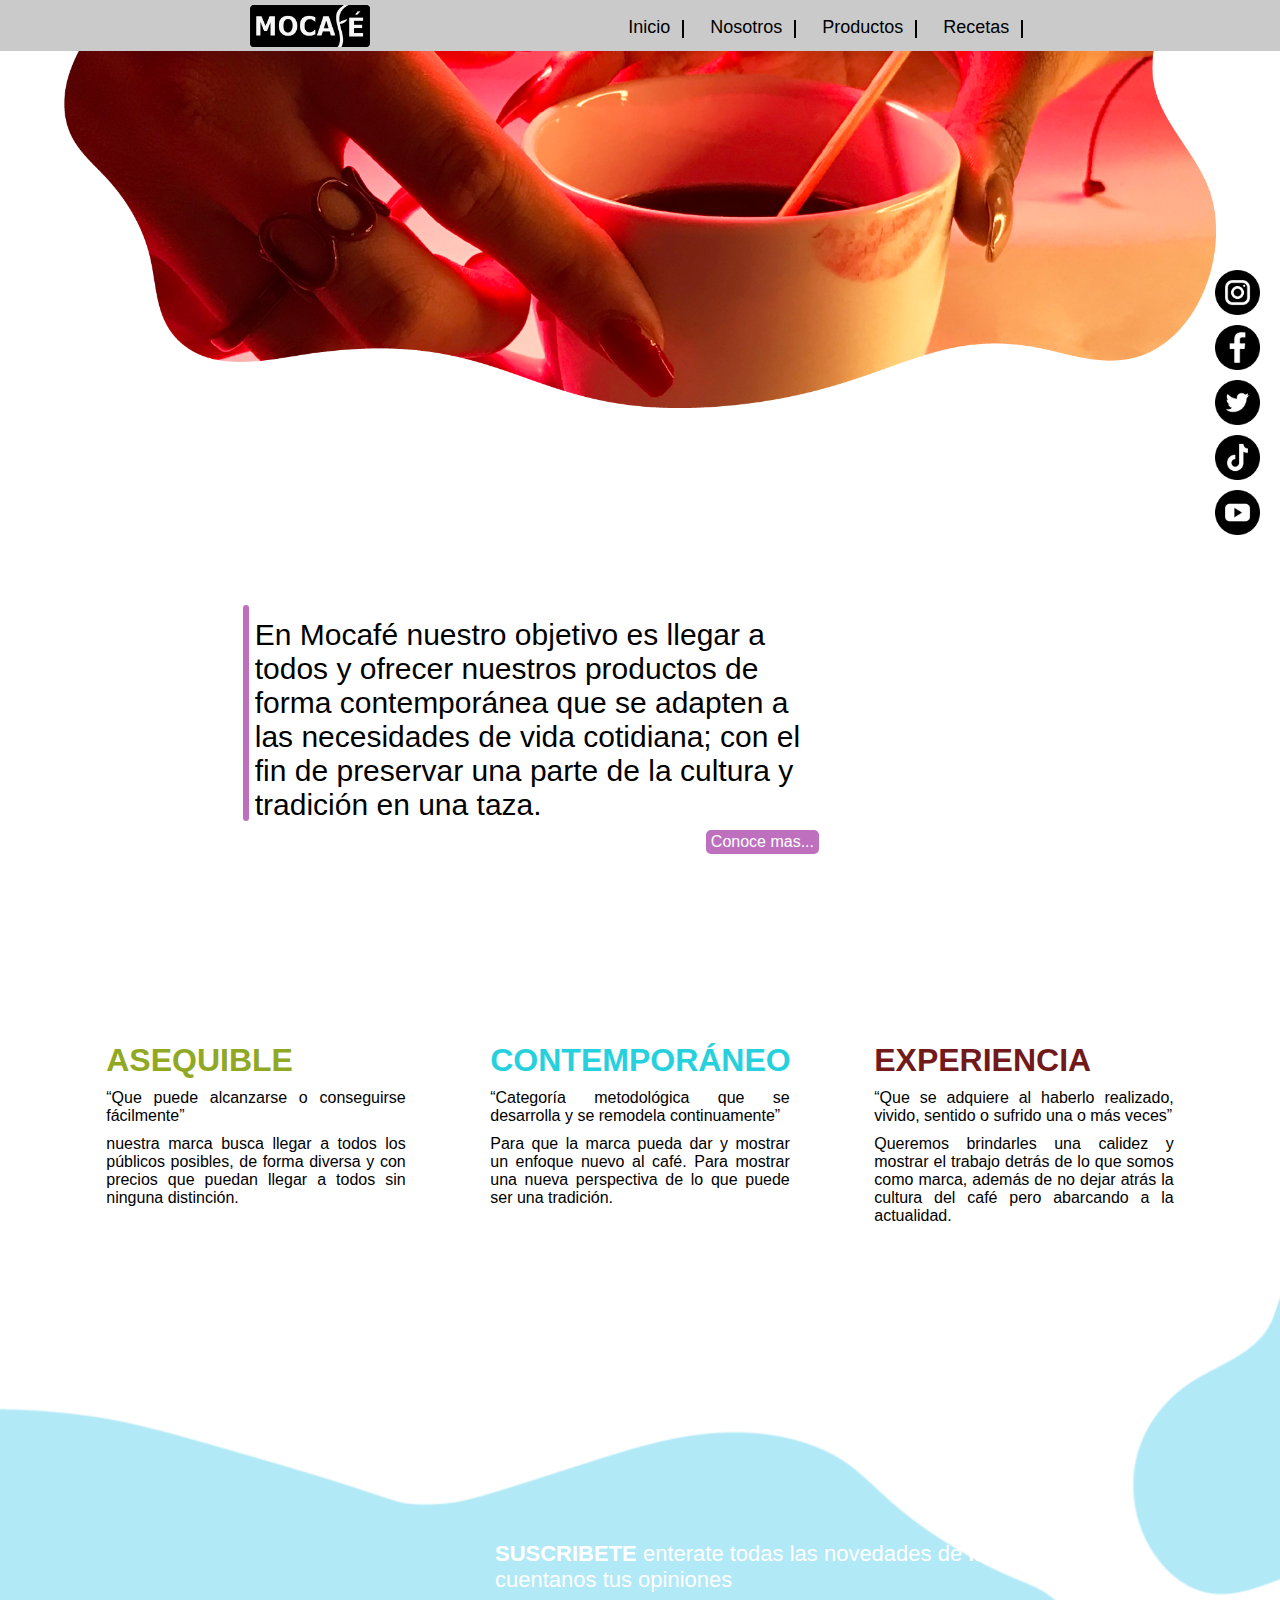
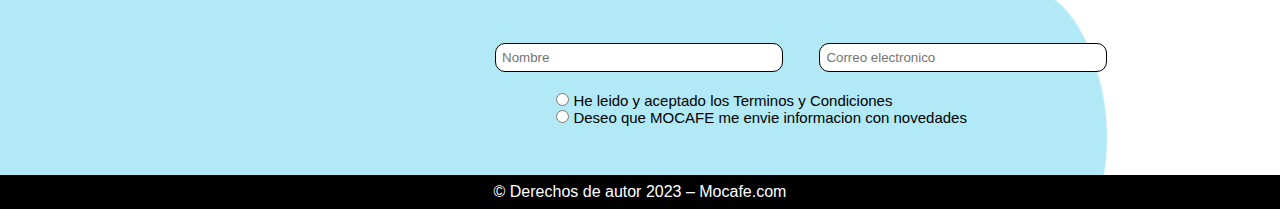
==== commit c6b234bb: "Update index.html" ====
--- a/index.html
+++ b/index.html
@@ -13,7 +13,7 @@
     <div class="redes-sociales">
         <div class="enlaces-redes">
             <a href="https://www.instagram.com">
-                <img src=".img/instagram.png" alt="instagram">
+                <img src="img/instagram.png" alt="instagram">
             </a>
             <a href="https://web.facebook.com/?_rdc=11&_rdr">
                 <img src="img/facebook.png" alt="facebook">
